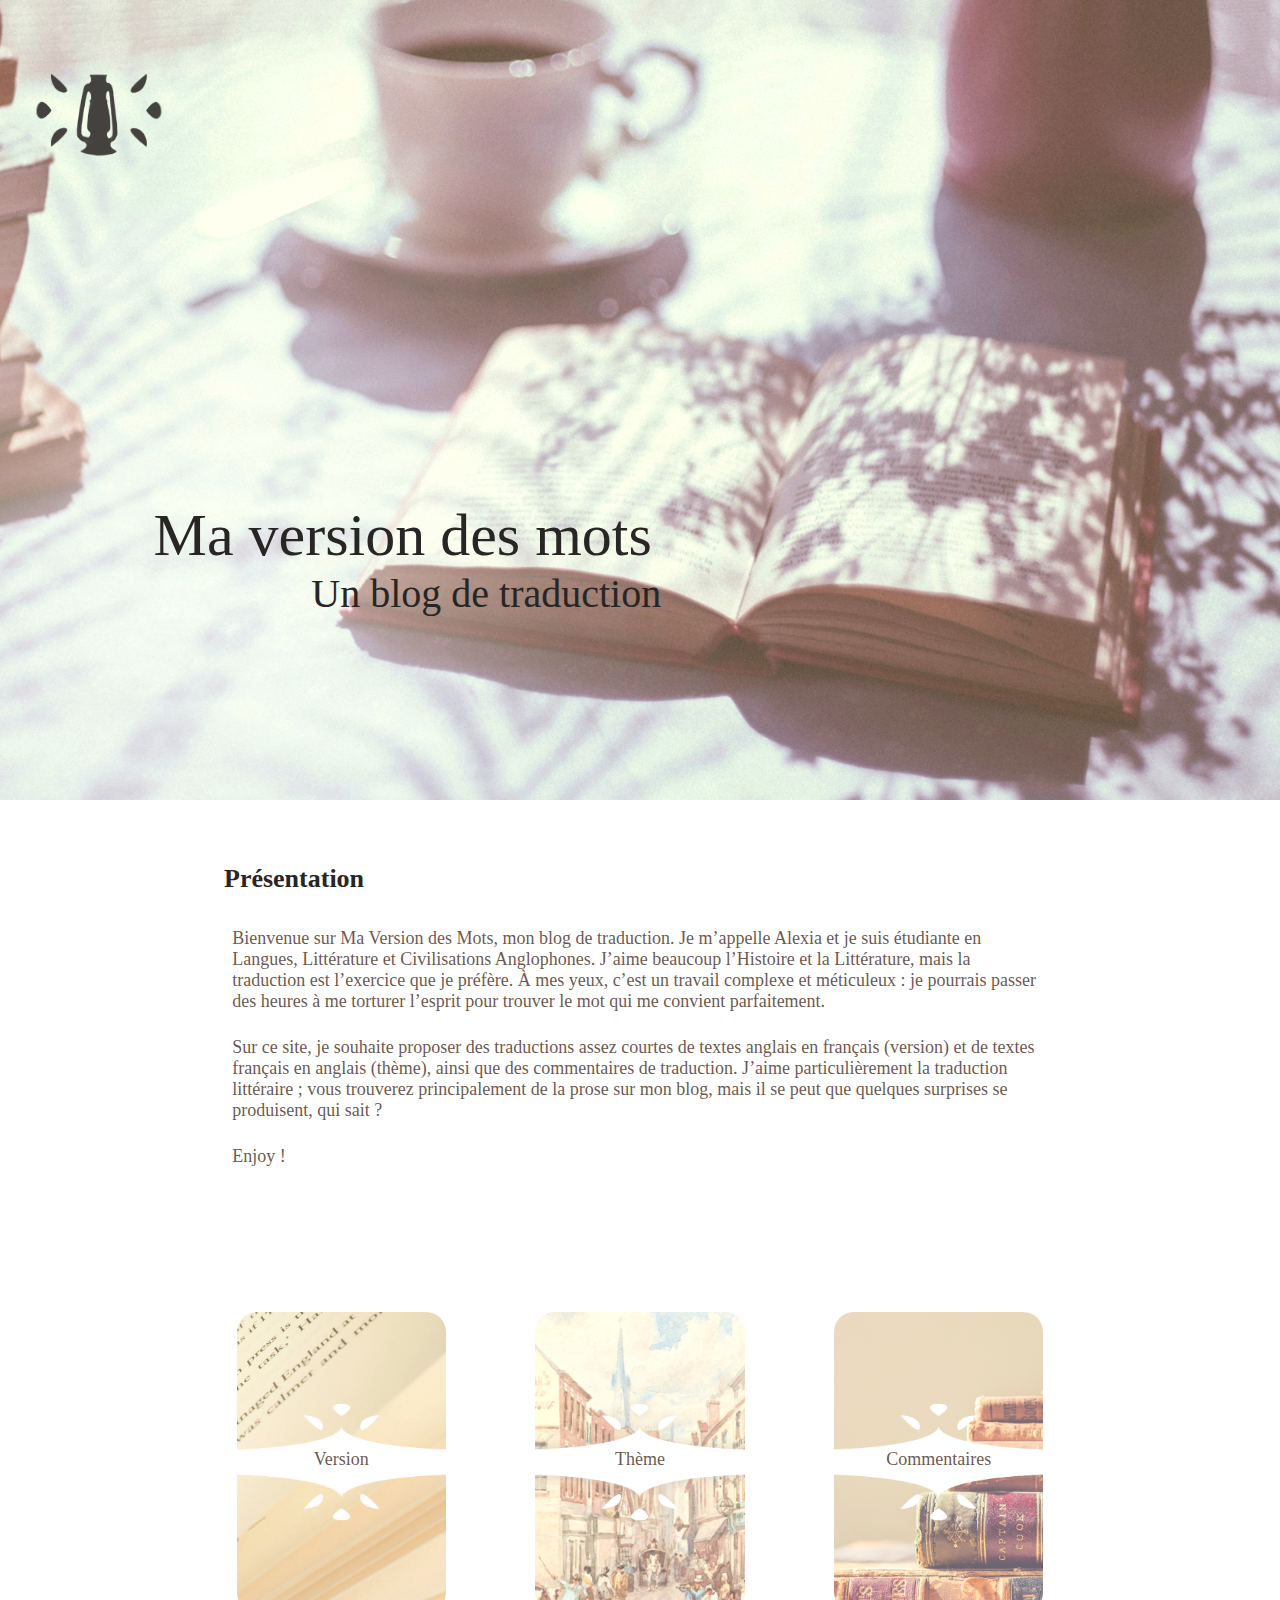
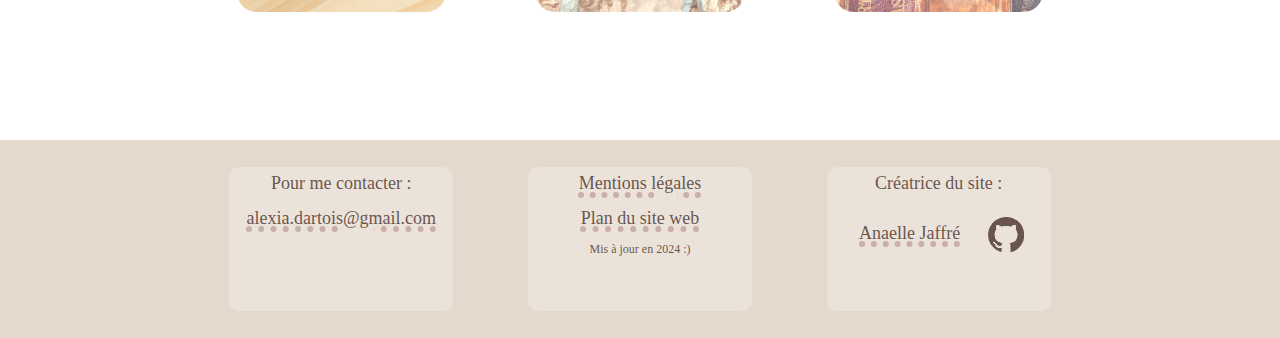
==== HTML/index.html @ 0e17b379 "Page d'accueil en thème clair = potentiellement fini :D" ====
<! DOCTYPE HTML>

<html lang="fr">

    <head>
        <meta charset="utf-8">
        <link rel="stylesheet" href="../index.css">
        <link rel="icon" href="../Images/icone.png">
        <title>Mon blog de traduction</title>
    </head>

    <body>
        <nav>
            <a href="index.html">
                <img src="../Images/petales_gauche.png" id="petales_gauche">
                <img src="../Images/incone_accueil.png">
                <img src="../Images/petales_droite.png" id="petales_droite">
            </a>
            <div class="deroulant">
                <a href="version.html" data-title="Cliquez pour aller sur la page des versions.">Version</a>
                <a href="theme.html" data-title="Cliquez pour aller sur la page des thèmes.">Thème</a>
                <a href="commentaires.html" data-title="Cliquez pour aller sur la page des commentaires.">Commentaires</a>
                <a href="plan_site.html" data-title="Cliquez pour aller voir le plan du site.">Plan du site</a>
            </div>
        </nav>

        <section id="accueil">
            <div id="titres">
                <h1>Ma version des mots</h1>
                <h2>Un blog de traduction</h2>
            </div>
        </section>

        <section id="presentation">
            <h3>Présentation</h3>
            <p>Bienvenue sur Ma Version des Mots, mon blog de traduction. Je m’appelle Alexia et je suis étudiante en Langues, Littérature et Civilisations Anglophones. J’aime beaucoup l’Histoire et la Littérature, mais la traduction est l’exercice que je préfère. À mes yeux, c’est un travail complexe et méticuleux :  je pourrais passer des heures à me torturer l’esprit pour trouver le mot qui me convient parfaitement.</p>
            <p>Sur ce site, je souhaite proposer des traductions assez courtes de textes anglais en français (version) et de textes français en anglais (thème), ainsi que des commentaires de traduction. J’aime particulièrement la traduction littéraire ; vous trouverez principalement de la prose sur mon blog, mais il se peut que quelques surprises se produisent, qui sait ?</p>
            <p>Enjoy !</p>
        </section>

        <section id="menu">
            <a href="version.html">
                <div class="elem_menu" id="version">
                    <p>Version</p>
                </div>
            </a>
            <a href="theme.html">
                <div class="elem_menu" id="theme">
                    <p>Thème</p>
                </div>
            </a>
            <a href="commentaires.html">
                <div class="elem_menu" id="commentaires">
                    <p>Commentaires</p>
                </div>
            </a>
        </section>

        <footer>
            <section>
                <p>Pour me contacter :</p>
                <a href="javascript:void (0)" onclick="copy(this)" class="copier" data-title="Copier mon mail">
                    <p>alexia.dartois@gmail.com</p>
                </a>
            </section>

            <section>
                <p><a href="mentions_legales.html">Mentions légales</a></p>
                <p><a href="plan_site.html">Plan du site web</a></p>
                <p class="tout_ptit">Mis à jour en 2024 :)</p>
            </section>
        
            <section>
                <p>Créatrice du site :</p>
                <a href="https://github.com/AnaelleJaffre" target="_blank" data-title="Lien vers le Github d'Anaelle">
                    <div id="creation">
                        <p>Anaelle Jaffré</p>
                        <img src="../Images/github_marron.png" class="icone">
                    </div>
                </a>
            </section>
        </footer>

    </body>

    <script src="../index.js"></script>

</html>
---- index.css ----
/* Polices ------------------------------------------------*/

@font-face {
    font-family: New York;
    src: url(Polices/NewYork.otf);
}

@font-face {
    font-family: Walterosse;
    src: url(Polices/Walterosse.otf);
}

:root {
    --marron-fonce: #282624;
    --marron-clair: #5b473ee8;
    --bleu: rgba(47, 92, 82, 0.245);
    --beige-fonce: #a87a717d;
    --beige: #e5d9ce;
    --beige-clair: #ede6e0;

}

/* Général ------------------------------------------------*/

body {
    top: 0;
    margin: 0%;
    padding: 0%;
    background-color: white;
    color: var(--marron-clair);
}

section {
    margin-top: 5%;
    margin-left: auto;
    margin-right: auto;
    width: 65%;
}

p {
    margin: 0%;
    padding: 1%;
    padding-bottom: 2%;
    font: 18px 'Times New Roman';
}

h3 {
    font: bold 26px 'New York';
    color: var(--marron-fonce);
}

::selection {
    background-color: var(--bleu);
}

.unselectable {
    -webkit-user-select: none;
    -webkit-touch-callout: none;
    -moz-user-select: none;
    -ms-user-select: none;
    user-select: none;
}

.copier:hover { 
    cursor: pointer;
}

[data-title] {
    position: relative;

    &::after {
        content: attr(data-title);
        background-color: var(--beige-clair);
        color: var(--marron-clair);
        border-radius: 10px;
        font-size: 80%;
        position: absolute;
        padding: 10px;
        left: 60%;
        bottom: 90%;
        white-space: nowrap;
        visibility: hidden;
    }

    &:hover::after {
        visibility: visible;
        transition-delay: 1s;
    }
}





/* Barre de navigation ------------------------------------------------*/

nav {
    color: white;
    border-radius: 70px;
    width: 150px;
    height: 150px;
    position: fixed;
    margin: 3% 0% 0% 2%;
    display: inline-block;
    z-index: 1;
    transition: 1s ease-in-out;
    
    &:hover .deroulant {
        display: block;
    }
}

nav > a {
    text-decoration: none;
}

.deroulant {
    padding-top: 30%;
    left: 15%;
    display: none;
    position: absolute;
    min-width: 160px;
    z-index: 1;
}

.deroulant a {
    color: var(--marron-fonce);
    padding: 12px 16px;
    text-decoration: none;
    display: block;
    transition: 0.2s ease-in-out;

    &:hover {
        transform: scale(1.2);
    }
}


nav img {
    margin-top: 20%;
    padding: none;
    width: 30%;
    height: 60%;
}

#petales_gauche {
    animation-name: rotation;
    animation-duration: 12s;
    animation-iteration-count: infinite;
    transform-origin: 160% 50%;
}

#petales_droite {
    animation-name: rotation;
    animation-duration: 12s;
    animation-iteration-count: infinite;
    transform-origin: -60% 50%;
}

.deroulant a::first-letter {
    font: bold 50px 'Walterosse';
}




/* Accueil ------------------------------------------------*/

#accueil {
    margin: 0%;
    width: 100%;
    height: 800px;
    background-image: url(Images/fond_acc_clair2.jpg);
    background-size: cover;
    background-position: center;
}

.mini_accueil {
    height: 300px;
}

h1 {
    font: 60px 'Walterosse';
    color: var(--marron-fonce);
    margin-bottom: 0%;
}

h2 {
    font: 40px 'Walterosse';
    color: var(--marron-fonce);
    margin-left: 14%;
    margin-top: 0%;
}

#accueil #titres {
    padding-top: 36%;
    margin-left: 12%;
    background-attachment:local;
}





/* Menu ------------------------------------------------------*/

#menu {
    width: auto;
    display: flex;
    margin: 10%;
    margin-left: 15%;
    margin-right: 15%;
}

#menu a {
    width: 50%;
    text-decoration: none;
    margin-left: 5%;
    margin-right: 5%;
}

.elem_menu {
    height: 300px;
    border-radius: 20px;
    position: relative;
    text-align: center;
    background-position: 0%;
    background-size: cover;
    background-position: center;
    transition: all 0.5s ease-in-out;

    &:hover {
        transform: rotate3D(0, 1, 0.2, 350deg) scale(1.2);
        filter: brightness(1);
        transform-style: preserve-3d;
    }
}

.elem_menu p {
    color: var(--marron-clair);
    top: 43%;
    padding: 4%;
    padding-bottom: 5%;
    position: relative;
}

#version {
    background-image: url(Images/version_decoree.jpg);
}

#theme {
    background-image: url(Images/theme_decoree.jpg);
}

#commentaires {
    background-image: url(Images/commentaires_decoree.jpg);
}




/* Plan du site ------------------------------------------------*/








/* Version, thème et commentaires ------------------------------------------------*/

article {
    margin: 10%;
    margin-left: 22%;
    margin-right: 22%;
}
















/* Pied de page ------------------------------------------------*/

footer {
    background-color: var(--beige);
    color: var(--marron-clair);
    display: flex;
    height: 22%;
    padding-left: 15%;
    padding-right: 15%;
}

footer section {
    margin: 3%;
    margin-left: auto;
    margin-right: auto;
    width: 25%;
    background-color: rgba(255, 255, 255, 0.247);
    border-radius: 10px;
    text-align: center;
}

footer section p {
    padding: 3%;
    margin-left: auto;
    margin-right: auto;
}

footer section a {
    color: var(--marron-clair);
    text-decoration-style: dotted;
    text-decoration-thickness: 6px;
    text-decoration-color: var(--beige-fonce);
}

footer [data-title]::after {
    background-color: white;
}

footer #creation {
    display: flex;
    padding: 7%;
}

footer .icone {
    width: 36px;
    margin-left: auto;
    margin-right: auto;
}

.tout_ptit {
    font-size: 12px;
    color: var(--marron-clair);
}






/* Pour les Iphones buggés ------------------------------------------------*/

@media (max-device-width:768px) and (orientation: landscape) {
    html {
     -webkit-text-size-adjust: 100%;
     -ms-text-size-adjust: 100%;
    }
}




/* Animations heheheee ------------------------------------------------*/

@keyframes rotation {
    0% {transform: rotateZ(0);}
    42% {transform: rotateZ(180deg);}
    50% {transform: rotateZ(350deg);}
    56% {transform: rotateZ(360deg);}
    100% {transform: rotateZ(360deg);}
}
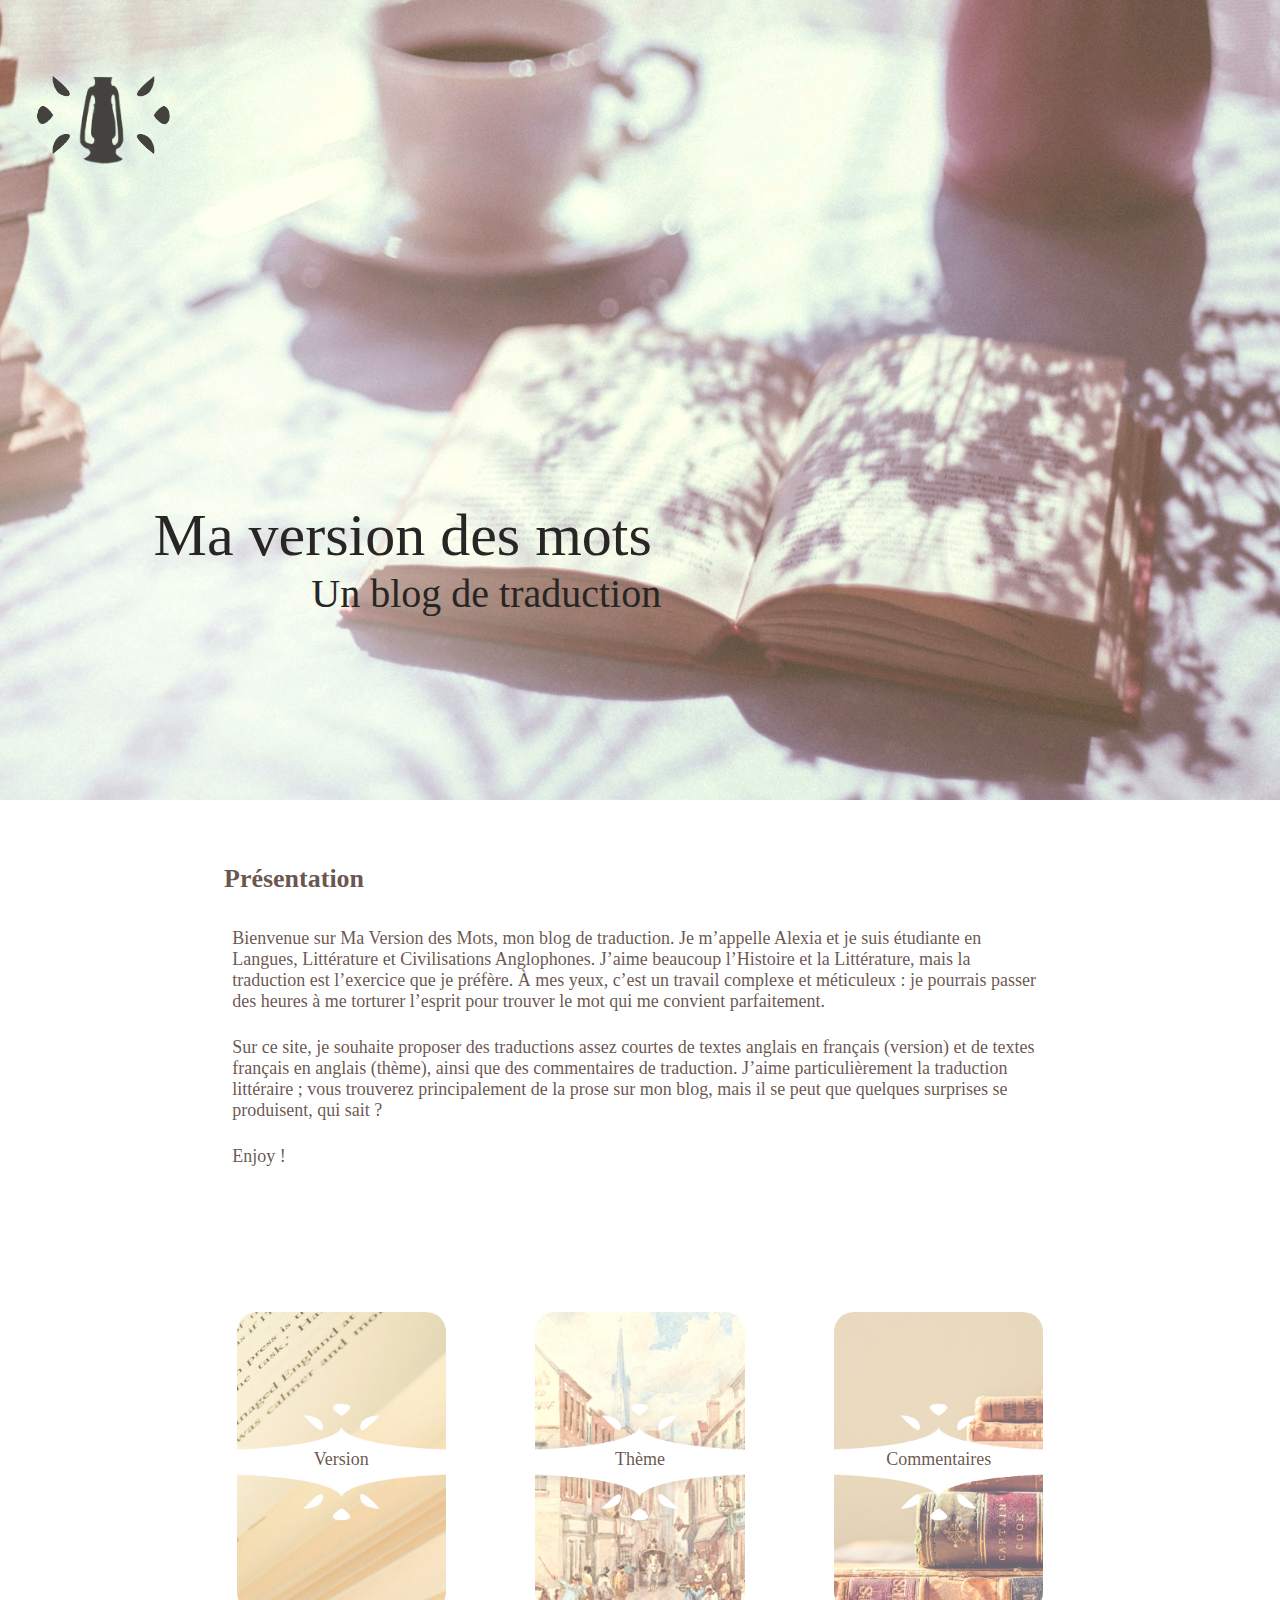
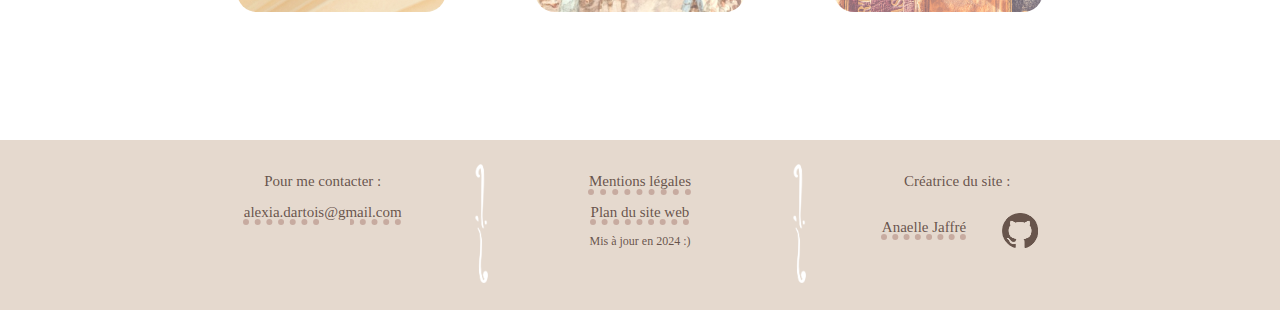
==== commit 59eafebc: "Finalisation des pages version, thème et commentaire et début de la page de mentions légales." ====
--- a/HTML/index.html
+++ b/HTML/index.html
@@ -11,21 +11,21 @@
 
     <body>
         <nav>
-            <a href="index.html">
+            <a href="index.html" data-title="Accueil">
                 <img src="../Images/petales_gauche.png" id="petales_gauche">
                 <img src="../Images/incone_accueil.png">
                 <img src="../Images/petales_droite.png" id="petales_droite">
             </a>
             <div class="deroulant">
-                <a href="version.html" data-title="Cliquez pour aller sur la page des versions.">Version</a>
+                <a href="version.html" data-title="C'est juste un lien vers la page de version. Utile, n'est-ce pas ?">Version</a>
                 <a href="theme.html" data-title="Cliquez pour aller sur la page des thèmes.">Thème</a>
-                <a href="commentaires.html" data-title="Cliquez pour aller sur la page des commentaires.">Commentaires</a>
-                <a href="plan_site.html" data-title="Cliquez pour aller voir le plan du site.">Plan du site</a>
+                <a href="commentaires.html" data-title="Cliquez pour aller sur la page des commentaires. Promis, elle est sympa.">Commentaires</a>
+                <a href="plan_site.html" data-title="Cliquez, si vous êtes curieux...">Plan du site</a>
             </div>
         </nav>
 
         <section id="accueil">
-            <div id="titres">
+            <div class="titres">
                 <h1>Ma version des mots</h1>
                 <h2>Un blog de traduction</h2>
             </div>
@@ -64,12 +64,16 @@
                 </a>
             </section>
 
+            <img src="../Images/bordure_footer.png">
+            
             <section>
                 <p><a href="mentions_legales.html">Mentions légales</a></p>
                 <p><a href="plan_site.html">Plan du site web</a></p>
                 <p class="tout_ptit">Mis à jour en 2024 :)</p>
             </section>
-        
+            
+            <img src="../Images/bordure_footer.png">
+
             <section>
                 <p>Créatrice du site :</p>
                 <a href="https://github.com/AnaelleJaffre" target="_blank" data-title="Lien vers le Github d'Anaelle">
--- a/index.css
+++ b/index.css
@@ -14,6 +14,7 @@
     --marron-fonce: #282624;
     --marron-clair: #5b473ee8;
     --bleu: rgba(47, 92, 82, 0.245);
+    --bleu-fonce: rgb(66, 96, 93);
     --beige-fonce: #a87a717d;
     --beige: #e5d9ce;
     --beige-clair: #ede6e0;
@@ -46,7 +47,7 @@
 
 h3 {
     font: bold 26px 'New York';
-    color: var(--marron-fonce);
+    color: var(--marron-clair);
 }
 
 ::selection {
@@ -97,17 +98,21 @@
 nav {
     color: white;
     border-radius: 70px;
-    width: 150px;
-    height: 150px;
+    width: 160px;
+    height: 160px;
     position: fixed;
     margin: 3% 0% 0% 2%;
     display: inline-block;
     z-index: 1;
-    transition: 1s ease-in-out;
     
     &:hover .deroulant {
         display: block;
     }
+
+    &:hover {
+        background-color: rgba(255, 255, 255, 0.779);
+        border-radius: 30px;
+    }
 }
 
 nav > a {
@@ -115,12 +120,15 @@
 }
 
 .deroulant {
-    padding-top: 30%;
-    left: 15%;
+    padding: 1%;
+    margin-top: 20%;
+    text-align: center;
     display: none;
     position: absolute;
     min-width: 160px;
     z-index: 1;
+    background-color: rgba(255, 255, 255, 0.779);
+    border-radius: 30px;
 }
 
 .deroulant a {
@@ -170,13 +178,9 @@
     margin: 0%;
     width: 100%;
     height: 800px;
-    background-image: url(Images/fond_acc_clair2.jpg);
+    background-image: url(Images/Fonds/fond_acc_clair.jpg);
     background-size: cover;
     background-position: center;
-}
-
-.mini_accueil {
-    height: 300px;
 }
 
 h1 {
@@ -192,7 +196,7 @@
     margin-top: 0%;
 }
 
-#accueil #titres {
+#accueil .titres {
     padding-top: 36%;
     margin-left: 12%;
     background-attachment:local;
@@ -259,31 +263,108 @@
 
 
 
+
+
+
+
+
+
+
+
+
+/* Version, thème et commentaires ------------------------------------------------*/
+
+h4 {
+    padding: 3%;
+    padding-top: 5vw;
+    margin-left: 18%;
+    margin-right: 18%;
+    width: auto;
+    
+    font: bold 40px 'Walterosse';
+    color: var(--marron-clair);
+    
+    background-color: rgba(255, 255, 255, 0.5);
+    backdrop-filter: blur(8px);
+    border-radius: 0 0 30px 30px;
+}
+
+.mini_accueil {
+    width: 100%;
+    background-size: cover;
+    background-position: center;
+    background-attachment: fixed;
+    background-color: white;
+}
+
+#acc_version {
+    background-image: url(Images/Fonds/fond_version.jpg);
+}
+
+#acc_theme {
+    background-image: url(Images/Fonds/fond_theme.jpg);
+}
+
+#acc_commentaires {
+    background-image: url(Images/Fonds/fond_commentaires.jpg);
+}
+
+article {
+    margin: 6%;
+    padding: 3%;
+    margin-left: 18%;
+    margin-right: 18%;
+    width: auto;
+
+    background-color: rgba(255, 255, 255, 0.5);
+    backdrop-filter: blur(8px);
+    border-radius: 30px;
+    
+    text-align: center;
+}
+
+.anglais {
+    color: var(--bleu-fonce);
+    text-align: left;
+    
+    &::first-letter {
+        font: bold 40px 'Walterosse';
+    }
+    
+}
+
+.francais {
+    text-align: left;
+    &::first-letter {
+        font: bold 40px 'Walterosse';
+    }
+}
+
+article .separation {
+    width: 40%;
+    height: 50px;
+    margin: 2%;
+}
+
+
+
+
+
+
+/* Mentions légales ------------------------------------------------*/
+
+.bleuuu {
+    background-color: var(--bleu);
+}
+
+
+
+
+
+
+
+
 /* Plan du site ------------------------------------------------*/
-
-
-
-
-
-
-
-
-/* Version, thème et commentaires ------------------------------------------------*/
-
-article {
-    margin: 10%;
-    margin-left: 22%;
-    margin-right: 22%;
-}
-
-
-
-
-
-
-
-
-
 
 
 
@@ -297,7 +378,7 @@
     background-color: var(--beige);
     color: var(--marron-clair);
     display: flex;
-    height: 22%;
+    height: 170px;
     padding-left: 15%;
     padding-right: 15%;
 }
@@ -307,22 +388,29 @@
     margin-left: auto;
     margin-right: auto;
     width: 25%;
-    background-color: rgba(255, 255, 255, 0.247);
     border-radius: 10px;
     text-align: center;
 }
 
 footer section p {
+    font-size: 15px;
     padding: 3%;
     margin-left: auto;
     margin-right: auto;
 }
 
-footer section a {
+footer section a, article a {
     color: var(--marron-clair);
     text-decoration-style: dotted;
     text-decoration-thickness: 6px;
     text-decoration-color: var(--beige-fonce);
+}
+
+footer > img {
+    margin: 2%;
+    width: 20px;
+    transform: rotateZ(1deg);
+    height: 80%;
 }
 
 footer [data-title]::after {
